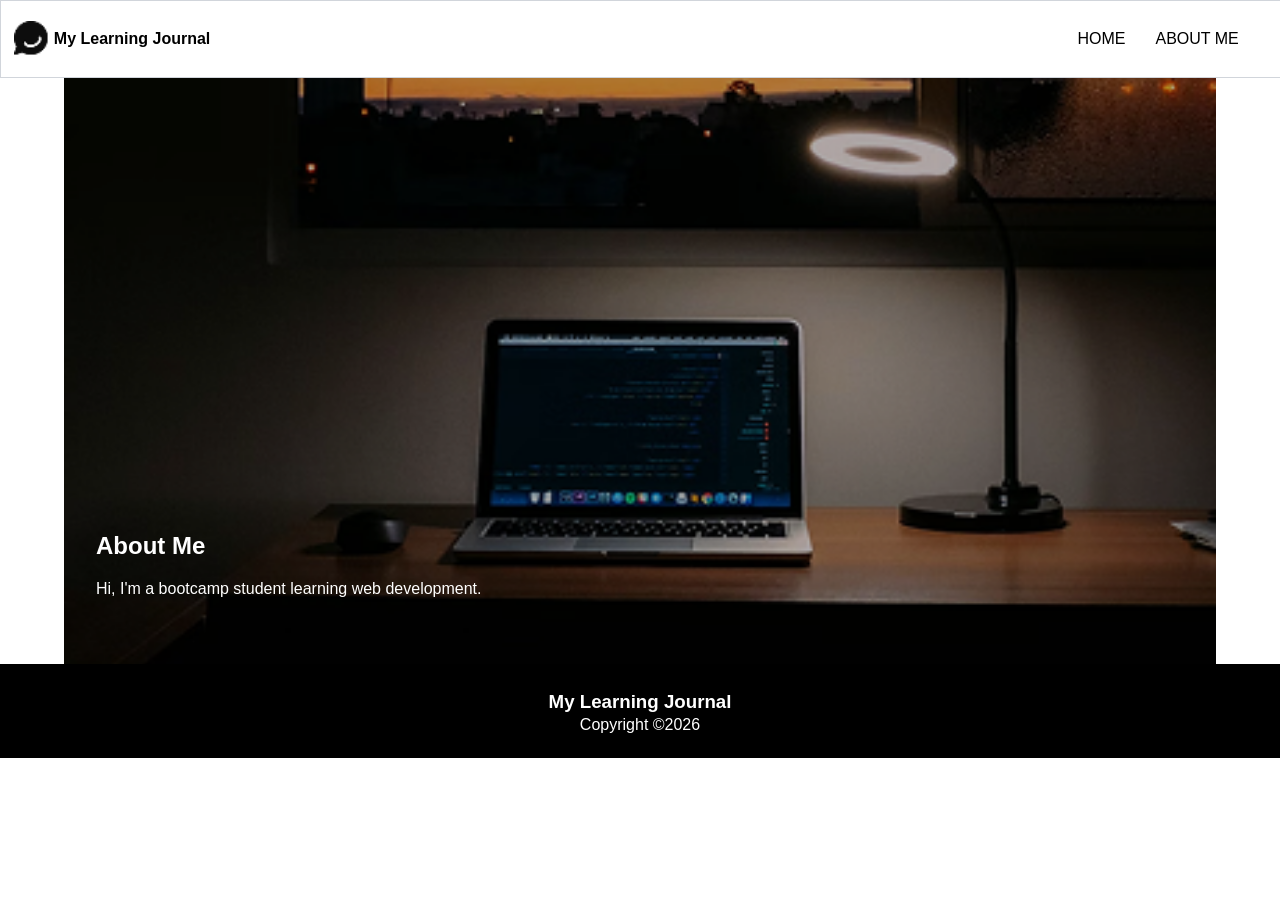
==== about.html @ 9a406541 "fixing some issues and add about page" ====
<!DOCTYPE html>
<html lang="en">
<head>
    <meta charset="UTF-8">
    <meta name="viewport" content="width=device-width, initial-scale=1.0">
    <title>About Me - My Learning Journal</title>
    <link rel="stylesheet" href="css/style.css">
</head>
<body>
    <header>
        <nav class="navbar">
            <div class="logo">
                <img src="images/logo.png" alt="logo">
                <p class="logo-text">My Learning Journal</p>
            </div>
            <ul class="nav-links">
                <li><a class="nav-link" href="index.html">Home</a></li>
                <li><a class="nav-link" href="about.html">About Me</a></li>
            </ul>
        </nav>
    </header>
    <main>
        <section class="hero-section">
            <div class="hero-texts">
                <h1>About Me</h1>
                <p>Hi, I'm a bootcamp student learning web development.</p>
            </div>
        </section>
    </main>
    <footer>
        <h3>My Learning Journal</h3>
        <p>Copyright ©2026</p>
    </footer>
</body>
</html>
---- css/style.css ----
html, 
body {
    margin: 0;
    padding: 0;
    font-family: "Roboto", sans-serif;
}

/* Navbar */
.navbar {
    display: flex;
    justify-content:space-between;
    align-items: center;
    margin: 0 auto;
    border: 1px solid #d1d5db;
    padding: 0.8em;
    position: fixed;
    /* width: 100vw; */
    min-width: 100vw;
    background-color: white;
    z-index: 1000;
}
.logo {
    display: flex;
    align-items: center;
}

.logo img {
    width: 35px;
    height: 35px;
}
.logo-text {
    margin-left: 5px;
    font-weight: bold;
}
.nav-link {
    margin: 5px;
    padding: 10px;
    font-size: 1rem;
    text-transform: uppercase;
}
.nav-links {
    display: flex;
    margin-right: 40px;
}

a {
    color: inherit;
    text-decoration: none;
}
ul {
    list-style-type: none;
}

/* Main content */

.hero-section {
    position: relative;
    background-image: url("../images/hero-image.png");
    /* background: no-repeat center center fixed;  */
    -webkit-background-size: cover;
    -moz-background-size: cover;
    -o-background-size: cover;
    background-size: cover;
    padding: 2em;
    color: white;
    min-height: 400px;
}

.hero-texts {
    position: absolute;
    bottom: 30px;
    padding-right: 2em;
}

.articles {
   display: grid;
   grid-template-columns: auto 1fr auto;
   grid-template-areas: 
        ". blogone ."
        ". blogtwo ."
        ". blogthree ."
        ". blogfour ."
        ". blogfive ."
        ". blogsix .";
    margin-top: 1.5em;
}

.blogone {
   grid-area: blogone;
}
.blogtwo {
   grid-area: blogtwo;
}
.blogthree {
    grid-area: blogthree;
}
.blogfour {
    grid-area: blogfour;
}
.blogfive {
    grid-area: blogfive;
}
.blogsix {
    grid-area: blogsix;
}


article {
    border-radius: 0.2em;
    background-color: white;
    height: auto;
    padding: 2em;
}

article img {
    width: 100%;
    border-top-left-radius: .2em;
    border-top-right-radius: .2em;
}

footer {
    color: white;
    text-align: center;
    background-color: black;
    padding: .5em;
}

footer h3 {
    margin-bottom: 0;
}

footer p {
    margin-top: .2em;
}

@media(min-width: 500px) {
      .articles {
        display: grid;
        grid-template-columns: repeat(2, 1fr);
        grid-template-areas: 
                "blogone blogtwo"
                "blogthree blogfour"
                "blogfive blogsix";
    }
     /* .navbar {
        border: 2px solid black;
    } */
}

@media (min-width: 970px) {

    .articles {
   display: grid;
   grid-template-columns: repeat(3, 1fr);
   grid-template-areas: 
        "blogone blogtwo blogthree"
        "blogfour blogfive blogsix";
    }
    /* .navbar {
        border: 2px solid red;
    } */
    .hero-section {
        min-height: 600px;
    }

    .hero-texts {
        bottom: 50px;
        /* padding-right: 40em; */
        
   }
   .hero-title {
    font-size: 3.5rem;
   }
   .hero-description {
    font-size: 1rem;
    width: 50vw;
   }

   main {
    width: 90%;
    margin: 0 auto;
   }
}
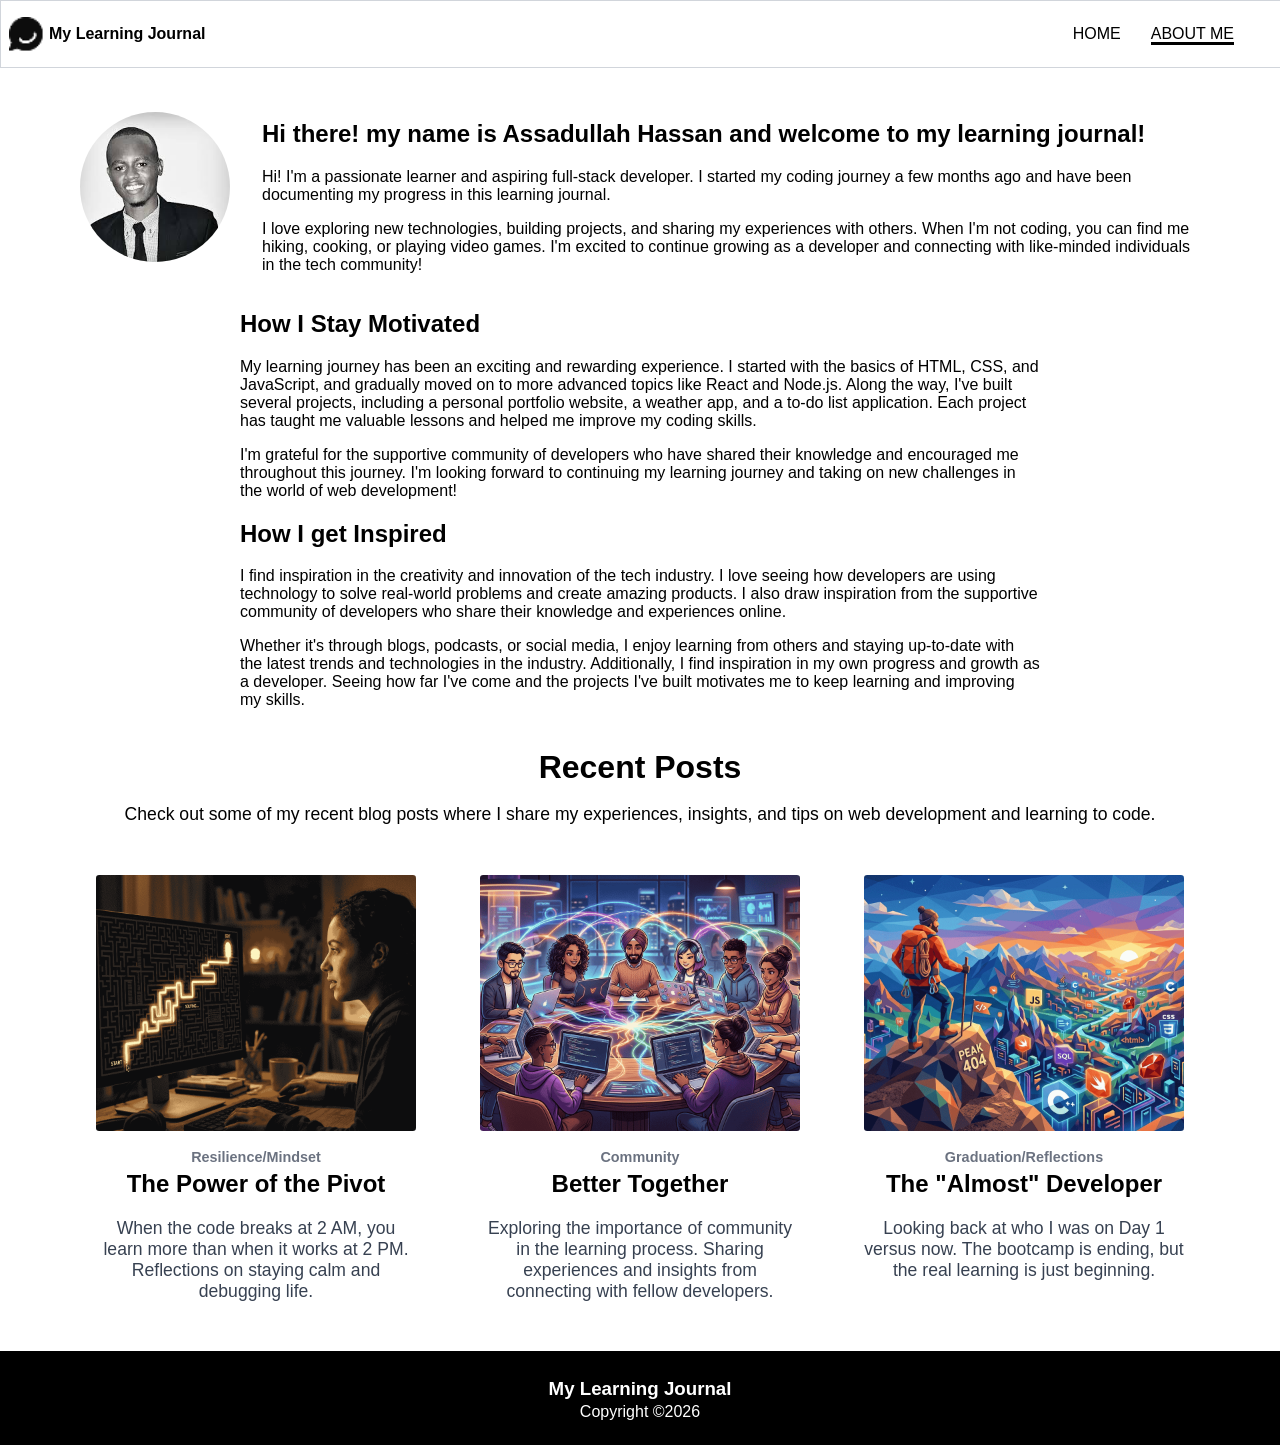
==== commit 5fc889a5: "major updated" ====
--- a/about.html
+++ b/about.html
@@ -9,21 +9,111 @@
 <body>
     <header>
         <nav class="navbar">
-            <div class="logo">
+            <a class="logo" href="index.html">
                 <img src="images/logo.png" alt="logo">
                 <p class="logo-text">My Learning Journal</p>
-            </div>
+            </a>
+            <button class="hamburger" aria-label="Toggle menu">
+                <span class="bar"></span>
+                <span class="bar"></span>
+                <span class="bar"></span>
+            </button>
             <ul class="nav-links">
-                <li><a class="nav-link" href="index.html">Home</a></li>
-                <li><a class="nav-link" href="about.html">About Me</a></li>
+                <li><a class="nav-link" href="index.html"> <span class="underline-hover">Home</span></a></li>
+                <li><a class="nav-link" href="about.html"><span class="underline">About Me</span></a></li>
             </ul>
         </nav>
     </header>
     <main>
-        <section class="hero-section">
-            <div class="hero-texts">
-                <h1>About Me</h1>
-                <p>Hi, I'm a bootcamp student learning web development.</p>
+        <section class="user-section">
+                <img src="images/profile.jpg" alt="Profile Picture" class="profile-picture">
+            <div>
+                <h1 class="user-title">Hi there! my name is Assadullah Hassan and welcome to my learning journal!</h1>
+             <p class="user-description">
+                Hi! I'm a passionate learner and aspiring full-stack developer. I started my coding journey a few months ago and have been documenting my progress in this learning journal.
+             </p>
+             <p class="user-description">
+             I love exploring new technologies, building projects, and sharing my experiences with others. When I'm not coding, you can find me hiking, cooking, or playing video games. I'm excited to continue growing as a developer and connecting with like-minded individuals in the tech community!
+             </p>
+            </div>
+        </section>
+        <section class="description-section">
+            <div>
+                <h2 class="user-title">How I Stay Motivated</h2>
+                <p class="user-description">
+                    My learning journey has been an exciting and rewarding experience. I started with the basics of HTML, CSS, and JavaScript, and gradually moved on to more advanced topics like React and Node.js. Along the way, I've built several projects, including a personal portfolio website, a weather app, and a to-do list application. Each project has taught me valuable lessons and helped me improve my coding skills.
+                </p>
+                <p class="user-description">
+                  I'm grateful for the supportive community of developers who have shared their knowledge and encouraged me throughout this journey. I'm looking forward to continuing my learning journey and taking on new challenges in the world of web development!
+                </p>
+            
+        </section>
+        <section class="description-section">
+            <div>
+                <h2 class="user-title">How I get Inspired</h2>
+                <p class="user-description">
+                    I find inspiration in the creativity and innovation of the tech industry. I love seeing how developers are using technology to solve real-world problems and create amazing products. I also draw inspiration from the supportive community of developers who share their knowledge and experiences online. 
+                </p>
+                <p class="user-description">
+                    Whether it's through blogs, podcasts, or social media, I enjoy learning from others and staying up-to-date with the latest trends and technologies in the industry. Additionally, I find inspiration in my own progress and growth as a developer. Seeing how far I've come and the projects I've built motivates me to keep learning and improving my skills. 
+                </p>
+        </section>
+        <section class="recent-posts">
+            <h2 class="recent-post-title">Recent Posts</h2>
+            <p class="recent-post-description">Check out some of my recent blog posts where I share my experiences, insights, and tips on web development and learning to code.</p>    
+
+             <div class="articles">
+                 <a href="post.html" 
+				class="blogfour" 
+				aria-label="Discover how crystals stabilize time in quantum computers">
+				<article>
+					<img src="images/blog-image-04.png" 
+						alt="An AI rendering of crystals in a quantum computer">
+					<header class="article-header">
+						<h3>Resilience/Mindset</h3>
+						<h2>The Power of the Pivot</h2>
+					</header>
+                    
+                        <p>When the code breaks at 2 AM, you learn more than when it works at 2 PM. Reflections on staying calm and debugging life.</p>
+                    
+				</article>
+			    </a>
+
+                <!-- Blog 5 -->
+
+                <a href="post.html" 
+				class="blogfive" 
+				aria-label="Discover how crystals stabilize time in quantum computers">
+				<article>
+					<img src="images/blog-image-05.png" 
+						alt="An AI rendering of crystals in a quantum computer">
+					<header class="article-header">
+						<h3>Community</h3>
+						<h2>Better Together</h2>
+					</header>
+                    
+                        <p>Exploring the importance of community in the learning process. Sharing experiences and insights from connecting with fellow developers.</p>
+                    
+				</article>
+			    </a>
+
+                <!-- Blog 6 -->
+
+                <a href="post.html" 
+				class="blogsix" 
+				aria-label="Discover how crystals stabilize time in quantum computers">
+				<article>
+					<img src="images/blog-image-06.png" 
+						alt="An AI rendering of crystals in a quantum computer">
+					<header class="article-header">
+						<h3>Graduation/Reflections</h3>
+						<h2>The "Almost" Developer</h2>
+					</header>
+                    
+                        <p>Looking back at who I was on Day 1 versus now. The bootcamp is ending, but the real learning is just beginning.</p>
+                    
+				</article>
+			    </a>      
             </div>
         </section>
     </main>
@@ -31,5 +121,12 @@
         <h3>My Learning Journal</h3>
         <p>Copyright ©2026</p>
     </footer>
+    <script>
+        const hamburger = document.querySelector('.hamburger');
+        const navLinks = document.querySelector('.nav-links');
+        hamburger.addEventListener('click', () => {
+            navLinks.classList.toggle('active');
+        });
+    </script>
 </body>
 </html>
--- a/css/style.css
+++ b/css/style.css
@@ -12,7 +12,7 @@
     align-items: center;
     margin: 0 auto;
     border: 1px solid #d1d5db;
-    padding: 0.8em;
+    padding: 0.5em;
     position: fixed;
     /* width: 100vw; */
     min-width: 100vw;
@@ -22,6 +22,7 @@
 .logo {
     display: flex;
     align-items: center;
+    cursor: pointer;
 }
 
 .logo img {
@@ -38,9 +39,27 @@
     font-size: 1rem;
     text-transform: uppercase;
 }
+
 .nav-links {
     display: flex;
     margin-right: 40px;
+}
+
+.hamburger {
+    display: none;
+    flex-direction: column;
+    cursor: pointer;
+    background: none;
+    border: none;
+    padding: 0;
+}
+
+.bar {
+    width: 70px;
+    height: 4px;
+    background-color: black;
+    margin: 4px 0;
+    transition: 0.3s;
 }
 
 a {
@@ -51,11 +70,17 @@
     list-style-type: none;
 }
 
+.underline-hover:hover {
+    border-bottom: 3px solid black;
+    transition: 0.3s;
+}
+
+
 /* Main content */
 
 .hero-section {
     position: relative;
-    background-image: url("../images/hero-image.png");
+    background-image:linear-gradient(rgba(0, 0, 0, 0.5), rgba(0, 0, 0, 0.5)), url("../images/hero.png");
     /* background: no-repeat center center fixed;  */
     -webkit-background-size: cover;
     -moz-background-size: cover;
@@ -64,12 +89,48 @@
     padding: 2em;
     color: white;
     min-height: 400px;
+    padding-top: 100px;
 }
 
 .hero-texts {
     position: absolute;
     bottom: 30px;
     padding-right: 2em;
+    display: flex;
+    flex-direction: column;
+    gap: 0;
+}
+
+.hero-date {
+    order: -1;
+}
+
+.article-header {
+    margin: 0;
+    padding: 0;
+}
+
+.article-header h3 {
+    margin-bottom: 0;
+    font-size: .9rem;
+    color: #6b7280;
+}
+
+.article-header h2 {
+    margin-top: 0.2em;
+    font-size: 1.5rem;
+}
+
+/* article {
+    border: 2px solid black;
+    padding: 0;
+    margin: 0;
+} */
+
+article p {
+    margin-top: 0.3em;
+    font-size: 1.1rem;
+    color: #374151;
 }
 
 .articles {
@@ -82,8 +143,20 @@
         ". blogfour ."
         ". blogfive ."
         ". blogsix .";
-    margin-top: 1.5em;
-}
+    
+}
+
+.articles a {
+    padding: 0;
+    margin: 0;
+    margin-bottom: -2.5em;
+}
+
+.articles a:hover {
+    transform: translateY(-10px);
+    transition: 0.3s;
+}
+
 
 .blogone {
    grid-area: blogone;
@@ -114,8 +187,7 @@
 
 article img {
     width: 100%;
-    border-top-left-radius: .2em;
-    border-top-right-radius: .2em;
+    border-radius: .2em;
 }
 
 footer {
@@ -132,6 +204,88 @@
 footer p {
     margin-top: .2em;
 }
+
+/* About Page */
+
+.profile-picture {
+    width: 150px;
+    height: 150px;
+    border-radius: 50%;
+    margin-bottom: 1em;
+}
+
+.user-section {
+    display: block;
+    align-items: center;
+    gap: 2em;
+   padding-top: 100px;
+   padding-left: 1em;
+   padding-right: 1em;
+}
+
+.recent-posts {
+    margin-top: 2.5em;
+    text-align: center;
+}
+
+.recent-post-title {
+    font-size: 2rem;
+    margin-bottom: .5em;
+}
+
+.recent-post-description {
+    font-size: 1.1rem;
+}
+
+.description-section {
+    max-width: 800px;
+    margin: 0 auto;
+    padding: 0 1em;
+}
+
+/* Post page */
+
+.post-section {
+    display: block;
+    align-items: center;
+    gap: 2em;
+   padding-top: 100px;
+   padding-left: 1em;
+   padding-right: 1em;
+}
+
+.post-header {
+    margin: 0 auto;
+    display: flex;
+    flex-direction: column;
+    gap: 0;
+    padding: 0;
+}
+
+.date {
+    color: #6b7280;
+    font-size: .9rem;
+    margin-top: 0.5em;
+    order: -1;
+}
+
+.post-image {
+    width: 100%;
+    margin-top: 2em;
+    border-radius: .2em;
+}
+
+.underline {
+    border-bottom: 3px solid black;
+    width: 50%;
+    }
+
+/* Footer */
+footer {
+    margin-top: 2.5em;
+}
+
+
 
 @media(min-width: 500px) {
       .articles {
@@ -142,9 +296,7 @@
                 "blogthree blogfour"
                 "blogfive blogsix";
     }
-     /* .navbar {
-        border: 2px solid black;
-    } */
+     
 }
 
 @media (min-width: 970px) {
@@ -156,17 +308,17 @@
         "blogone blogtwo blogthree"
         "blogfour blogfive blogsix";
     }
-    /* .navbar {
-        border: 2px solid red;
-    } */
+
+    .underline {
+    border-bottom: 3px solid black;
+    width: 50%;
+    }
     .hero-section {
         min-height: 600px;
     }
 
     .hero-texts {
-        bottom: 50px;
-        /* padding-right: 40em; */
-        
+        bottom: 50px;        
    }
    .hero-title {
     font-size: 3.5rem;
@@ -180,4 +332,55 @@
     width: 90%;
     margin: 0 auto;
    }
+
+   .description-section {
+    max-width: 800px;
+    margin: 0 auto;
+    padding: 0 1em;
+}
+
+.user-section {
+    display: flex;
+    align-items: center;
+    gap: 2em;
+   padding-top: 100px;
+}
+
+.post-section {
+    display: block;
+    align-items: center;
+    gap: 2em;
+   padding-top: 100px;
+}
+}
+
+
+/* Responsive hamburger menu */
+@media (max-width: 1024px) {
+    .nav-links {
+        margin-top: 0em;
+        display: none;
+        flex-direction: column;
+        position: absolute;
+        top: 100%;
+        right: 0;
+        background-color: white;
+        width: 50%;
+        height: 100vh;
+        padding: 1em;
+        gap: 1.5em;
+        border: 1px solid #d1d5db;
+        box-shadow: 0 2px 5px rgba(0,0,0,0.1);
+    }
+
+    .nav-links.active {
+        display: flex;
+    }
+    .hamburger {
+        display: flex;
+        margin-left: auto;
+    }
+    .navbar {
+        position: relative;
+    }
 }
